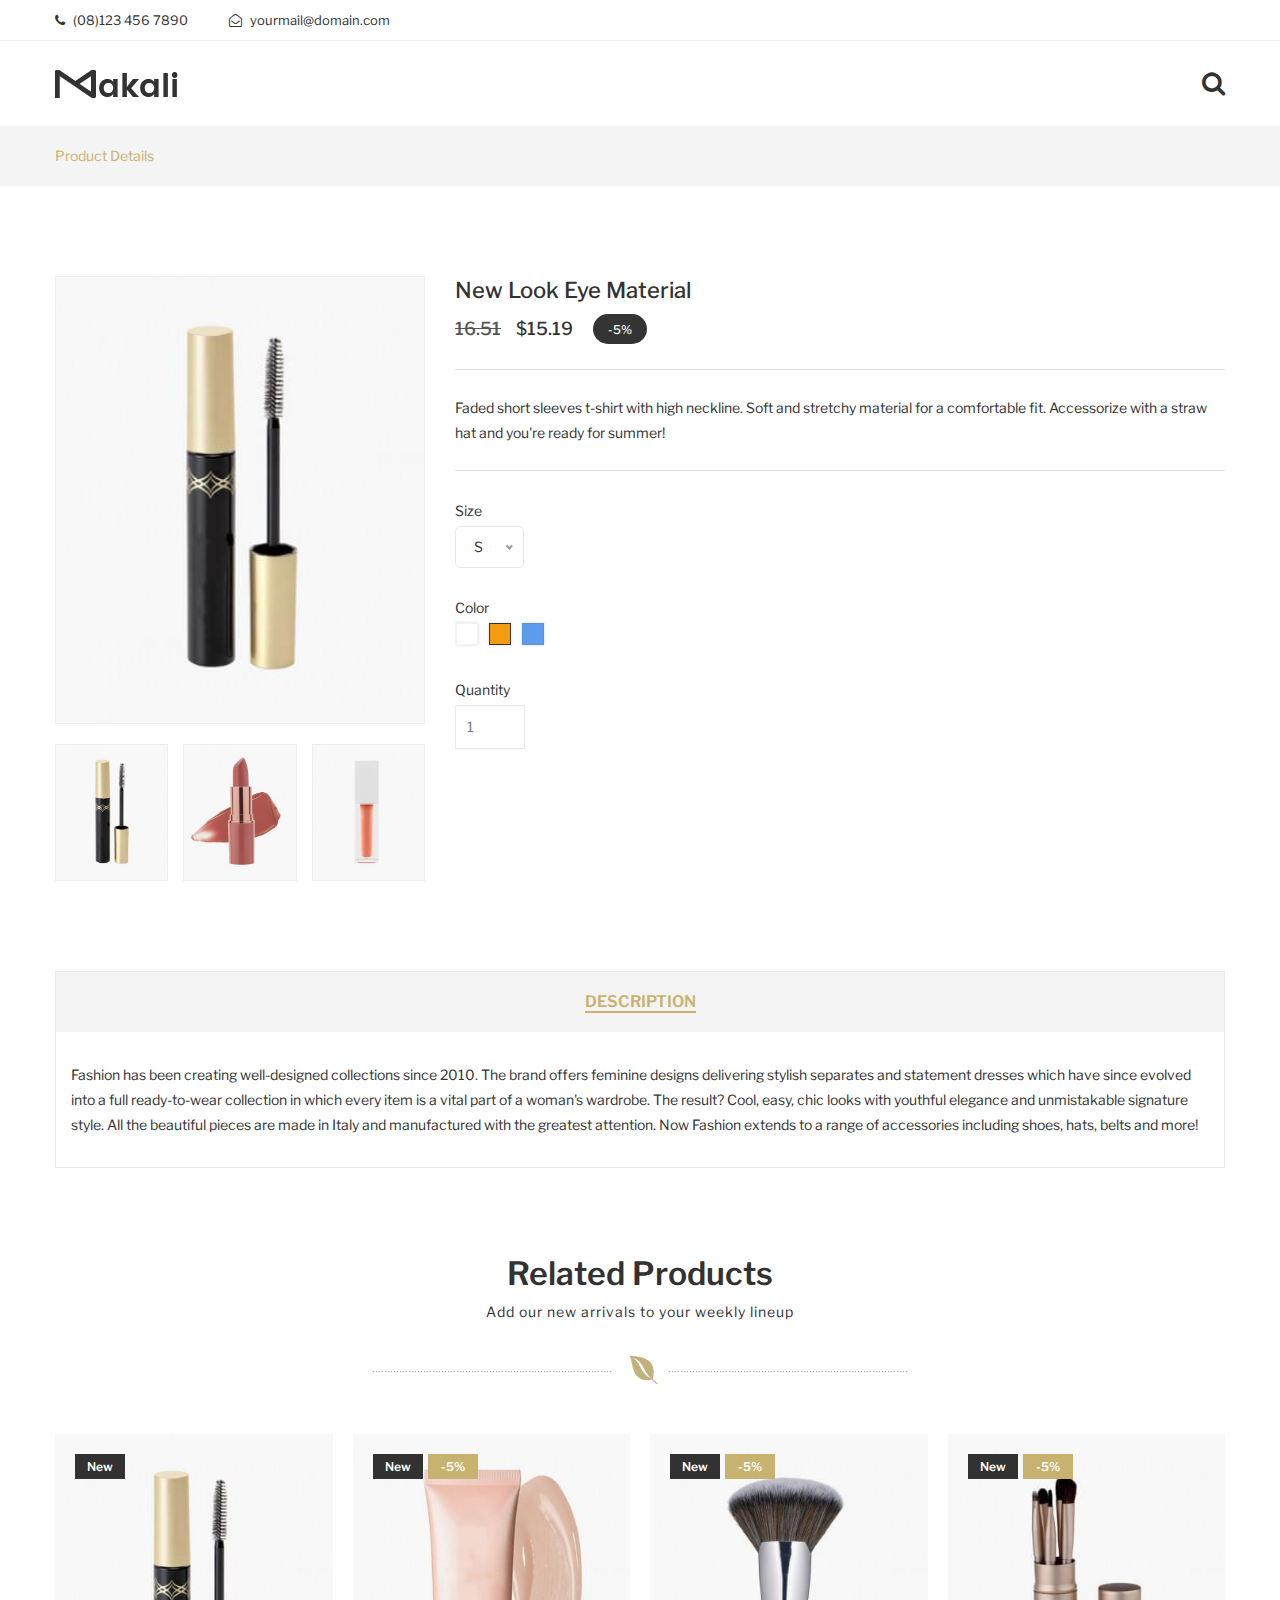
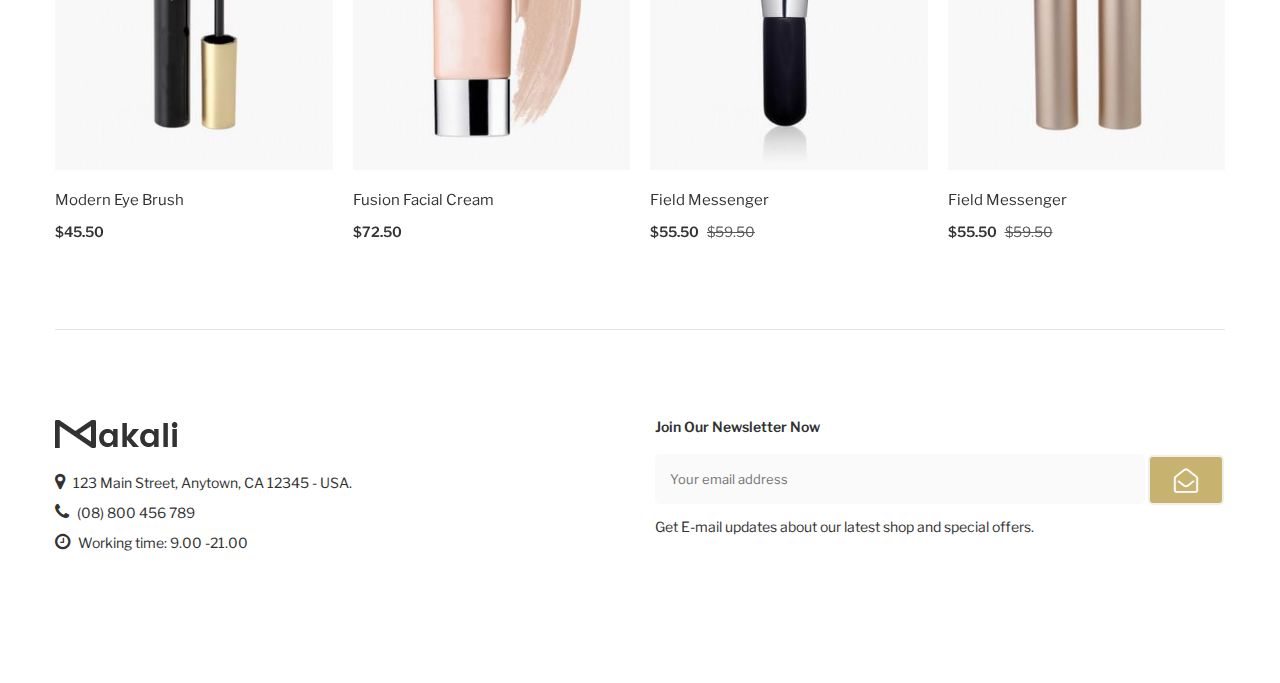
==== product-details.html @ 181a6b1f "first commit" ====
<!doctype html>
<html class="no-js" lang="zxx">

<head>
    <meta charset="utf-8">
    <meta http-equiv="x-ua-compatible" content="ie=edge">
    <title>Product Details || Makali - Cosmetics & Furniture eCommerce Bootstrap 4 Template</title>
    <meta name="viewport" content="width=device-width, initial-scale=1, shrink-to-fit=no">
    <!-- Favicons -->
    <link rel="shortcut icon" href="img/favicon.ico">
    <!-- Fontawesome css -->
   <link rel="stylesheet" href="css/font-awesome.min.css">
    <!-- Animate css -->
    <link rel="stylesheet" href="css/animate.css">
    <!-- 7-stroke fonts css -->
    <!-- Nice select css -->
    <link rel="stylesheet" href="css/nice-select.css">
    <!-- Jquery fancybox css -->
    <link rel="stylesheet" href="css/jquery.fancybox.css">
    <!-- Jquery ui price slider css -->
    <link rel="stylesheet" href="css/jquery-ui.min.css">
    <!-- Meanmenu css -->
    <link rel="stylesheet" href="css/meanmenu.min.css">
    <!-- Owl carousel css -->
    <link rel="stylesheet" href="css/owl.carousel.min.css">
    <!-- Bootstrap css -->
    <link rel="stylesheet" href="css/bootstrap.min.css">
    <!-- Custom css -->
    <link rel="stylesheet" href="css/default.css">
    <!-- Main css -->
    <link rel="stylesheet" href="style.css">
    <!-- Responsive css -->
    <link rel="stylesheet" href="css/responsive.css">

    <!-- Modernizer js -->
    <script src="js/vendor/modernizr-3.5.0.min.js"></script>
</head>

<body class="template-color-1">
    <!--[if lte IE 9]>
		<p class="browserupgrade">You are using an <strong>outdated</strong> browser. Please <a href="https://browsehappy.com/">upgrade your browser</a> to improve your experience and security.</p>
	<![endif]-->

    <!-- Main Wrapper Start Here -->
    <div class="wrapper">
        <!-- Main Header Area Start Here -->

        <!-- Main Header Area Three Start Here -->
        <header class="header-style-five">
            <!-- Header Top Start Here -->
            <div class="header-top">
                <div class="container">
                    <div class="col-sm-12">
                        <div class="row justify-content-lg-between justify-content-center">
                            <!-- Header Top Left Start -->
                            <div class="header-top-left order-2 order-lg-1">
                                <ul>
                                    <li>
                                        <a href="#"><i class="fa fa-phone"></i> (08)123 456 7890</a>
                                    </li>
                                    <li>
                                        <a href="#"><i class="fa fa-envelope-open-o"></i> yourmail@domain.com</a>
                                    </li>

                                </ul>
                            </div>
                            <!-- Header Top Left End -->
                            <!-- Header Top Right Start -->
                            <div class="header-top-right order-1 order-lg-2">

                            </div>
                            <!-- Header Top Right End -->
                        </div>
                    </div>
                </div>
                <!-- Container End -->
            </div>
            <!-- Header Top End Here -->
            <!-- Header Middle Start Here -->
            <div class="header-middle stick header-sticky">
                <div class="header-middle_nav position-relative">
                    <div class="container">
                        <div class="row align-items-center">
                            <!-- Logo Start -->
                            <div class="col-xl-3 col-lg-2 col-6">
                                <div class="logo">
                                    <a href="index-cosmetic.html">
                                        <img src="img/logo/logo.png" alt="logo-image">
                                    </a>
                                </div>
                            </div>
                            <!-- Logo End -->
                            <!-- Menu Area Start Here -->
                            <div class="col-xl-7 col-lg-8 d-none d-lg-block position-static">
                                <nav>
                                </nav>
                            </div>
                            <!-- Menu Area End Here -->
                            <!-- Cart Box Start Here -->
                            <div class="col-xl-2 col-lg-2 col-6">
                                <div class="cart-box">
                                    <ul>
                                        <!-- Search Box Start Here -->
                                        <li>
                                            <a href="#">
                                                <span class="fa fa-search"></span>
                                            </a>
                                            <div class="categorie-search-box ht-dropdown">
                                                <form action="#">
                                                    <input type="text" name="search" placeholder="Search our catalog">
                                                    <button>
                                                        <span class="fa fa-search"></span>
                                                    </button>
                                                </form>
                                            </div>
                                        </li>
                                        <!-- Categorie Search Box End Here -->

                                    </ul>
                                </div>
                            </div>
                            <!-- Cart Box End Here -->
                        </div>
                        <!-- Row End -->
                        <!-- Mobile Menu Start Here -->

                        </div>
                        <!-- Mobile Menu End Here -->
                    </div>
                    <!-- Container End -->
                </div>
            </div>
            <!-- Header Middle End Here -->
        </header>
        <!-- Main Header Area Three End Here -->

        <!-- Main Header Area End Here -->
        <!-- Breadcrumb Area Start Here -->
        <div class="breadcrumb-area">
            <div class="container">
                <ol class="breadcrumb breadcrumb-list">
                    <li class="breadcrumb-item active">Product Details</li>
                </ol>
            </div>
        </div>
        <!-- Breadcrumb Area End Here -->
        <!-- Product Thumbnail Start -->
        <div class="main-product-thumbnail white-bg ptb-90">
            <div class="container">
                <div class="row">
                    <!-- Main Thumbnail Image Start -->
                    <div class="col-lg-4 col-md-6 mb-all-40">
                        <!-- Thumbnail Large Image start -->
                        <div class="tab-content">
                            <div id="thumb1" class="tab-pane fade show active">
                                <a data-fancybox="images" href="img/products/cosmetic/1.jpg"><img src="img/products/cosmetic/1.jpg" alt="product-view"></a>
                            </div>
                            <div id="thumb2" class="tab-pane fade">
                                <a data-fancybox="images" href="img/products/cosmetic/2.jpg"><img src="img/products/cosmetic/2.jpg" alt="product-view"></a>
                            </div>
                            <div id="thumb3" class="tab-pane fade">
                                <a data-fancybox="images" href="img/products/cosmetic/3.jpg"><img src="img/products/cosmetic/3.jpg" alt="product-view"></a>
                            </div>
                            <div id="thumb4" class="tab-pane fade">
                                <a data-fancybox="images" href="img/products/cosmetic/4.jpg"><img src="img/products/cosmetic/4.jpg" alt="product-view"></a>
                            </div>
                        </div>
                        <!-- Thumbnail Large Image End -->
                        <!-- Thumbnail Image End -->
                        <div class="product-thumbnail">
                            <div class="thumb-menu owl-carousel nav tabs-area" role="tablist">
                                <a class="active" data-toggle="tab" href="#thumb1"><img src="img/products/cosmetic/1.jpg" alt="product-thumbnail"></a>
                                <a data-toggle="tab" href="#thumb2"><img src="img/products/cosmetic/2.jpg" alt="product-thumbnail"></a>
                                <a data-toggle="tab" href="#thumb3"><img src="img/products/cosmetic/3.jpg" alt="product-thumbnail"></a>
                                <a data-toggle="tab" href="#thumb4"><img src="img/products/cosmetic/4.jpg" alt="product-thumbnail"></a>
                            </div>
                        </div>
                        <!-- Thumbnail image end -->
                    </div>
                    <!-- Main Thumbnail Image End -->
                    <!-- Thumbnail Description Start -->
                    <div class="col-lg-8 col-md-6">
                        <div class="thubnail-desc fix">
                            <h3 class="product-header">New Look eye Material</h3>
 
                            <div class="pro-thumb-price mt-10">
                                <p class="d-flex align-items-center"><span class="prev-price">16.51</span><span
                                        class="price">$15.19</span><span class="saving-price">-5%</span></p>
                            </div>
                            <p class="pro-desc-details">Faded short sleeves t-shirt with high neckline. Soft and
                                stretchy material for a comfortable fit. Accessorize with a straw hat and you're ready
                                for summer!</p>
                            <div class="product-size mtb-30 clearfix">
                                <label>Size</label>
                                <select class="">
                                    <option>S</option>
                                    <option>M</option>
                                    <option>L</option>
                                </select>
                            </div>
                            <div class="color clearfix mb-30">
                                <label>color</label>
                                <ul class="color-list">
                                    <li>
                                        <a class="white" href="#"></a>
                                    </li>
                                    <li>
                                        <a class="orange active" href="#"></a>
                                    </li>
                                    <li>
                                        <a class="paste" href="#"></a>
                                    </li>
                                </ul>
                            </div>
                            <div class="quatity-stock">
                                <label>Quantity</label>
                                <ul class="d-flex flex-wrap  align-items-center">
                                    <li class="box-quantity">
                                        <form action="#">
                                            <input class="quantity" type="number" min="1" value="1">
                                        </form>
                                    </li>

                                </ul>
                            </div>

                        </div>
                    </div>
                    <!-- Thumbnail Description End -->
                </div>
                <!-- Row End -->
            </div>
            <!-- Container End -->
        </div>
        <!-- Product Thumbnail End -->
        <!-- Product Thumbnail Description Start -->
        <div class="thumnail-desc">
            <div class="container">
                <div class="thumb-desc-inner">
                    <div class="row">
                        <div class="col-sm-12">
                            <ul class="main-thumb-desc nav tabs-area" role="tablist">
                                <li><a class="active" data-toggle="tab" href="#dtail">Description</a></li>
                                
                            </ul>
                            <!-- Product Thumbnail Tab Content Start -->
                            <div class="tab-content thumb-content">
                                <div id="dtail" class="tab-pane fade show active">
                                    <p>Fashion has been creating well-designed collections since 2010. The brand offers
                                        feminine designs delivering stylish separates and statement dresses which have
                                        since evolved into a full ready-to-wear collection in which every item is a
                                        vital part of a woman's wardrobe. The result? Cool, easy, chic looks with
                                        youthful elegance and unmistakable signature style. All the beautiful pieces are
                                        made in Italy and manufactured with the greatest attention. Now Fashion extends
                                        to a range of accessories including shoes, hats, belts and more!</p>
                                </div>

                            </div>
                            <!-- Product Thumbnail Tab Content End -->
                        </div>
                    </div>
                    <!-- Row End -->
                </div>
            </div>
            <!-- Container End -->
        </div>
        <!-- Product Thumbnail Description End -->
        <!-- New Arrival Products Start Here -->
        <div class="new-arrival no-border-style ptb-90">
            <div class="container">
                <!-- Section Title Start -->
                <div class="section-title text-center">
                    <h2>Related Products</h2>
                    <p>Add our new arrivals to your weekly lineup</p>
                </div>
                <!-- Section Title End -->
                <div class="our-pro-active owl-carousel">
                    <!-- Single Product Start Here -->
                    <div class="single-makal-product">
                        <div class="pro-img">
                            <a href="product-details.html">
                                <img src="img/products/cosmetic/1.jpg" alt="product-img">
                            </a>
                            <span class="sticker-new">new</span>

                        </div>
                        <div class="pro-content">
                            <h4 class="pro-title">
                                <a href="product-details.html">Modern Eye Brush</a>
                            </h4>
                            <p>
                                <span class="price">$45.50</span>
                            </p>

                        </div>
                    </div>
                    <!-- Single Product End Here -->
                    <!-- Single Product Start Here -->
                    <div class="single-makal-product">
                        <div class="pro-img">
                            <a href="product-details.html">
                                <img src="img/products/cosmetic/4.jpg" alt="product-img">
                            </a>
                            <span class="sticker-new">new</span>
                            <span class="sticker-sale">-5%</span>

                        </div>
                        <div class="pro-content">
                            <h4 class="pro-title">
                                <a href="product-details.html">Fusion facial cream</a>
                            </h4>
                            <p>
                                <span class="price">$72.50</span>
                            </p>
     
                        </div>
                    </div>
                    <!-- Single Product End Here -->
                    <!-- Single Product Start Here -->
                    <div class="single-makal-product">
                        <div class="pro-img">
                            <a href="product-details.html">
                                <img src="img/products/cosmetic/6.jpg" alt="product-img">
                            </a>
                            <span class="sticker-new">new</span>
                            <span class="sticker-sale">-5%</span>

                        </div>
                        <div class="pro-content">
                            <h4 class="pro-title">
                                <a href="product-details.html">Field Messenger</a>
                            </h4>
                            <p>
                                <span class="price">$55.50</span>
                                <span class="prev-price">$59.50</span>
                            </p>
                          
                        </div>
                    </div>
                    <!-- Single Product End Here -->
                    <!-- Single Product Start Here -->
                    <div class="single-makal-product">
                        <div class="pro-img">
                            <a href="product-details.html">
                                <img src="img/products/cosmetic/10.jpg" alt="product-img">
                            </a>
                            <span class="sticker-new">new</span>
                            <span class="sticker-sale">-5%</span>
 
                        </div>
                        <div class="pro-content">
                            <h4 class="pro-title">
                                <a href="product-details.html">Field Messenger</a>
                            </h4>
                            <p>
                                <span class="price">$55.50</span>
                                <span class="prev-price">$59.50</span>
                            </p>
                            
                        </div>
                    </div>
                    <!-- Single Product End Here -->
                    <!-- Single Product Start Here -->
                    <div class="single-makal-product">
                        <div class="pro-img">
                            <a href="product-details.html">
                                <img src="img/products/cosmetic/11.jpg" alt="product-img">
                            </a>
                            <span class="sticker-new">new</span>
                            <span class="sticker-sale">-5%</span>
         
                        </div>
                        <div class="pro-content">
                            <h4 class="pro-title">
                                <a href="product-details.html">Field Messenger</a>
                            </h4>
                            <p>
                                <span class="price">$55.50</span>
                                <span class="prev-price">$59.50</span>
                            </p>
                            
                        </div>
                    </div>
                    <!-- Single Product End Here -->
                    <!-- Single Product Start Here -->
                    <div class="single-makal-product">
                        <div class="pro-img">
                            <a href="product-details.html">
                                <img src="img/products/cosmetic/9.jpg" alt="product-img">
                            </a>
                            <span class="sticker-new">new</span>
                            <span class="sticker-sale">-5%</span>
   
                        </div>
                        <div class="pro-content">
                            <h4 class="pro-title">
                                <a href="product-details.html">Field Messenger</a>
                            </h4>
                            <p>
                                <span class="price">$55.50</span>
                                <span class="prev-price">$59.50</span>
                            </p>

                        </div>
                    </div>
                    <!-- Single Product End Here -->
                </div>
            </div>
        </div>
        <!-- New Arrival Products End Here -->
        <!-- Footer Area Start Here -->
<footer class="pb-35">
            <div class="container">
                <!-- Footer Middle Start -->
                <div class="footer-middle ptb-90">
                    <div class="row">
                        <!-- Single Footer Start -->
                        <div class="col-lg-6 col-md-6 mb-all-30">
                            <div class="single-footer">
                                <div class="footer-logo mb-20">
                                    <a href="#"><img class="img" src="img/logo/logo.png" alt="logo-img"></a>
                                </div>
                                <div class="footer-content">
                                    <ul class="footer-list first-content">
                                        <li><i class="fa fa-map-marker"></i>123 Main Street, Anytown, CA 12345 - USA.
                                        </li>
                                        <li><i class="fa fa-phone"></i>(08) 800 456 789</li>
                                        <li><i class="fa fa-clock-o"></i>Working time: 9.00 -21.00</li>

                                    </ul>
                                </div>
                            </div>
                        </div>
                        <!-- Single Footer Start -->
                        <!-- Single Footer Start -->

                        <!-- Single Footer Start -->
                        <!-- Single Footer Start -->
                        <div class="col-lg-6 col-md-6">
                            <div class="single-footer">
                                <div class="single-footer">
                                    <h4 class="footer-title">Join Our Newsletter Now </h4>
                                    <div class="footer-content subscribe-form">
                                        <div class="subscribe-box">
                                            <form action="#">
                                                <input type="text" id="subscribe_email" placeholder="Your email address">
                                                <button type="submit" class="fa fa-envelope-open-o"></button>
                                            </form>
                                        </div>
                                        <p class="mt-10">Get E-mail updates about our latest shop and special offers.
                                        </p>
                                    </div>
                                </div>
                            </div>
                        </div>
                        <!-- Single Footer Start -->
                    </div>
                    <!-- Row End -->
                </div>
                <!-- Footer Middle End -->
            </div>
        </footer>
        <!-- Footer Area End Here -->
        <!-- Quick View Content Start -->
        <div class="main-product-thumbnail quick-thumb-content">
            <div class="container">
                <!-- The Modal -->
                <div class="modal fade" id="product-window">
                    <div class="modal-dialog modal-lg modal-dialog-centered">
                        <div class="modal-content">
                            <!-- Modal Header -->
                            <div class="modal-header">
                                <button type="button" class="close" data-dismiss="modal">&times;</button>
                            </div>
                            <!-- Modal body -->
                            <div class="modal-body">
                                <div class="row">
                                    <!-- Main Thumbnail Image Start -->
                                    <div class="col-lg-5 col-md-6 mb-all-40">
                                        <!-- Thumbnail Large Image start -->
                                        <div class="tab-content">
                                            <div id="pro-1" class="tab-pane fade show active">
                                                <a data-fancybox="images" href="img/products/cosmetic/1.jpg">
                                                    <img src="img/products/cosmetic/1.jpg" alt="product-view">
                                                </a>
                                            </div>
                                            <div id="pro-2" class="tab-pane fade">
                                                <a data-fancybox="images" href="img/products/cosmetic/2.jpg">
                                                    <img src="img/products/cosmetic/2.jpg" alt="product-view">
                                                </a>
                                            </div>
                                            <div id="pro-3" class="tab-pane fade">
                                                <a data-fancybox="images" href="img/products/cosmetic/3.jpg">
                                                    <img src="img/products/cosmetic/3.jpg" alt="product-view">
                                                </a>
                                            </div>
                                            <div id="pro-4" class="tab-pane fade">
                                                <a data-fancybox="images" href="img/products/cosmetic/4.jpg">
                                                    <img src="img/products/cosmetic/4.jpg" alt="product-view">
                                                </a>
                                            </div>
                                        </div>
                                        <!-- Thumbnail Large Image End -->
                                        <!-- Thumbnail Image End -->
                                        <div class="product-thumbnail">
                                            <div class="thumb-menu owl-carousel nav tabs-area" role="tablist">
                                                <a class="active" data-toggle="tab" href="#pro-1">
                                                    <img src="img/thumbnail/cosmetic/1.jpg" alt="product-thumbnail">
                                                </a>
                                                <a data-toggle="tab" href="#pro-2">
                                                    <img src="img/thumbnail/cosmetic/2.jpg" alt="product-thumbnail">
                                                </a>
                                                <a data-toggle="tab" href="#pro-3">
                                                    <img src="img/thumbnail/cosmetic/3.jpg" alt="product-thumbnail">
                                                </a>
                                                <a data-toggle="tab" href="#pro-4">
                                                    <img src="img/thumbnail/cosmetic/4.jpg" alt="product-thumbnail">
                                                </a>
                                            </div>
                                        </div>
                                        <!-- Thumbnail image end -->
                                    </div>
                                    <!-- Main Thumbnail Image End -->
                                    <!-- Thumbnail Description Start -->
                                    <div class="col-lg-7 col-md-6">
                                        <div class="thubnail-desc fix">
                                            <h3 class="product-header">New Look eye Material</h3>

                                            <div class="pro-thumb-price mt-10">
                                                <p class="d-flex align-items-center">
                                                    <span class="prev-price">16.51</span>
                                                    <span class="price">$15.19</span>
                                                    <span class="saving-price">-5%</span>
                                                </p>
                                            </div>
                                            <p class="pro-desc-details">New Look eye Material with high neckline. Soft
                                                and stretchy material for
                                                a comfortable fit. Accessorize with a straw hat and you're ready for
                                                summer!</p>
                                            <div class="product-size mtb-30 clearfix">
                                                <label>Size</label>
                                                <select class="">
                                                    <option>S</option>
                                                    <option>M</option>
                                                    <option>L</option>
                                                </select>
                                            </div>
                                            <div class="color clearfix mb-30">
                                                <label>color</label>
                                                <ul class="color-list">
                                                    <li>
                                                        <a class="white" href="#"></a>
                                                    </li>
                                                    <li>
                                                        <a class="orange active" href="#"></a>
                                                    </li>
                                                    <li>
                                                        <a class="paste" href="#"></a>
                                                    </li>
                                                </ul>
                                            </div>
                                            <div class="quatity-stock">
                                                <label>Quantity</label>
                                                <ul class="d-flex flex-wrap  align-items-center">
                                                    <li class="box-quantity">
                                                        <form action="#">
                                                            <input class="quantity" type="number" min="1" value="1">
                                                        </form>
                                                    </li>
      
                                                </ul>
                                            </div>

                                        </div>
                                    </div>
                                    <!-- Thumbnail Description End -->
                                </div>
                            </div>
                            <!-- Modal footer -->
                        </div>
                    </div>
                </div>
            </div>
        </div>
        <!-- Quick View Content End -->
    </div>
    <!-- Main Wrapper End Here -->

    <!-- jquery 3.3.1 -->
    <script src="js/vendor/jquery-3.3.1.min.js"></script>
    <!-- Countdown js -->
    <script src="js/jquery.countdown.min.js"></script>
    <!-- Mobile menu js -->
    <script src="js/jquery.meanmenu.min.js"></script>
    <!-- ScrollUp js -->
    <script src="js/jquery.scrollUp.js"></script>
    <!-- Fancybox js -->
    <script src="js/jquery.fancybox.min.js"></script>
    <!-- Jquery nice select js -->
    <script src="js/jquery.nice-select.min.js"></script>
    <!-- Jquery ui price slider js -->
    <script src="js/jquery-ui.min.js"></script>
    <!-- Owl carousel -->
    <script src="js/owl.carousel.min.js"></script>
    <!-- Bootstrap popper js -->
    <script src="js/popper.min.js"></script>
    <!-- Bootstrap js -->
    <script src="js/bootstrap.min.js"></script>
    <!-- Plugin js -->
    <script src="js/plugins.js"></script>
    <!-- Main activaion js -->
    <script src="js/main.js"></script>
</body>

</html>
---- css/nice-select.css ----
.nice-select {
  -webkit-tap-highlight-color: transparent;
  background-color: #fff;
  border-radius: 5px;
  border: solid 1px #e8e8e8;
  box-sizing: border-box;
  clear: both;
  cursor: pointer;
  display: block;
  float: left;
  font-family: inherit;
  font-size: 14px;
  font-weight: normal;
  height: 42px;
  line-height: 40px;
  outline: none;
  padding-left: 18px;
  padding-right: 30px;
  position: relative;
  text-align: left !important;
  -webkit-transition: all 0.2s ease-in-out;
  transition: all 0.2s ease-in-out;
  -webkit-user-select: none;
     -moz-user-select: none;
      -ms-user-select: none;
          user-select: none;
  white-space: nowrap;
  width: auto; }
  .nice-select:hover {
    border-color: #dbdbdb; }
  .nice-select:active, .nice-select.open, .nice-select:focus {
    border-color: #999; }
  .nice-select:after {
    border-bottom: 2px solid #999;
    border-right: 2px solid #999;
    content: '';
    display: block;
    height: 5px;
    margin-top: -4px;
    pointer-events: none;
    position: absolute;
    right: 12px;
    top: 50%;
    -webkit-transform-origin: 66% 66%;
        -ms-transform-origin: 66% 66%;
            transform-origin: 66% 66%;
    -webkit-transform: rotate(45deg);
        -ms-transform: rotate(45deg);
            transform: rotate(45deg);
    -webkit-transition: all 0.15s ease-in-out;
    transition: all 0.15s ease-in-out;
    width: 5px; }
  .nice-select.open:after {
    -webkit-transform: rotate(-135deg);
        -ms-transform: rotate(-135deg);
            transform: rotate(-135deg); }
  .nice-select.open .list {
    opacity: 1;
    pointer-events: auto;
    -webkit-transform: scale(1) translateY(0);
        -ms-transform: scale(1) translateY(0);
            transform: scale(1) translateY(0); }
  .nice-select.disabled {
    border-color: #ededed;
    color: #999;
    pointer-events: none; }
    .nice-select.disabled:after {
      border-color: #cccccc; }
  .nice-select.wide {
    width: 100%; }
    .nice-select.wide .list {
      left: 0 !important;
      right: 0 !important; }
  .nice-select.right {
    float: right; }
    .nice-select.right .list {
      left: auto;
      right: 0; }
  .nice-select.small {
    font-size: 12px;
    height: 36px;
    line-height: 34px; }
    .nice-select.small:after {
      height: 4px;
      width: 4px; }
    .nice-select.small .option {
      line-height: 34px;
      min-height: 34px; }
  .nice-select .list {
    background-color: #fff;
    border-radius: 5px;
    box-shadow: 0 0 0 1px rgba(68, 68, 68, 0.11);
    box-sizing: border-box;
    margin-top: 4px;
    opacity: 0;
    overflow: hidden;
    padding: 0;
    pointer-events: none;
    position: absolute;
    top: 100%;
    left: 0;
    -webkit-transform-origin: 50% 0;
        -ms-transform-origin: 50% 0;
            transform-origin: 50% 0;
    -webkit-transform: scale(0.75) translateY(-21px);
        -ms-transform: scale(0.75) translateY(-21px);
            transform: scale(0.75) translateY(-21px);
    -webkit-transition: all 0.2s cubic-bezier(0.5, 0, 0, 1.25), opacity 0.15s ease-out;
    transition: all 0.2s cubic-bezier(0.5, 0, 0, 1.25), opacity 0.15s ease-out;
    z-index: 9; }
    .nice-select .list:hover .option:not(:hover) {
      background-color: transparent !important; }
  .nice-select .option {
    cursor: pointer;
    font-weight: 400;
    line-height: 40px;
    list-style: none;
    min-height: 40px;
    outline: none;
    padding-left: 18px;
    padding-right: 29px;
    text-align: left;
    -webkit-transition: all 0.2s;
    transition: all 0.2s; }
    .nice-select .option:hover, .nice-select .option.focus, .nice-select .option.selected.focus {
      background-color: #f6f6f6; }
    .nice-select .option.selected {
      font-weight: bold; }
    .nice-select .option.disabled {
      background-color: transparent;
      color: #999;
      cursor: default; }

.no-csspointerevents .nice-select .list {
  display: none; }

.no-csspointerevents .nice-select.open .list {
  display: block; }
---- css/default.css ----
/*--------------------------------------------------
Template Name: Makali;
Description: Makali – Multipurpose HTML Template;
Version: 1.0;
-----------------------------------------------------*/
/* by default css */
h1,h2,h3,h4,h5,h6{
    margin: 0;
    text-transform: uppercase;
    color: #323232;
}
p{
    color: #323232;
    font-size: 14px;
    font-weight: 400;
    line-height: 24px;
    margin-bottom: 0;
}
a,a:hover{
    color: #323232;
}
a,button,a:before,img,input{
    -webkit-transition: all 0.5s ease-in-out 0s;
    transition: all 0.5s ease-in-out 0s;
}
/* ---Tab Content--- */
.tab-content {
    width: 100%;
}
.tab-content .tab-pane {
    display: block;
    height: 0;
    max-width: 100%;
    visibility: hidden;
    overflow: hidden;
    opacity: 0;
    transition: all 0.5s ease-in-out;
}
.tab-content .tab-pane.active {
    height: auto;
    visibility: visible;
    opacity: 1;
    overflow: visible;
}
.tab-content .tab-pane .owl-item{
    transform: scale(0.9);
    opacity: 0;
    transition: all 0.5s ease-in-out;
}
.tab-content .tab-pane.active .owl-item.active{
    transform: scale(1);
    opacity: 1;
}
/* --end here-- */

/* ---Owl First & Last Item Active Class--- */
.firstActiveItem,
.lastActiveItem{
    transition: all 0.3s ease-in-out;
    opacity: 0.3;
    pointer-events: none;
}
@media (max-width: 991px){
    .firstActiveItem,
    .lastActiveItem {
        opacity: 1;
        pointer-events: all;
    }
}
/* --end here-- */

.form-check-input {
  margin-left: 0;
}
.form-check-label {
  margin-bottom: 0;
  margin-left: 1.25rem;
  padding-left: 0;
}
input:focus{
    outline: none;
}
input,select{
    font-size: 14px;
}

textarea{
    resize: none;
}
.modal-backdrop {
  z-index: 1049;
}
option {
  background: #ffffff none repeat scroll 0 0;
  padding: 5px 0 5px 10px;
}
button, html input[type="button"], input[type="reset"], input[type="submit"] {
  cursor: pointer;
}
.table{
    margin-bottom: 0;
}
.form-control:focus{
    -webkit-box-shadow: none;
    box-shadow: none;
    border-color: #ebebeb;
}
button:focus,
select:focus{
    outline: none;
}
button.close {
  cursor: pointer;
}

.img{
    max-width: 100%;
}
.full-img{
    width: 100%;
}
.menu-hidden{
    display: none;
}
.overflow-hidden{
    overflow: hidden;
}
@media (max-width: 991px){
    .text-center-md{
        text-align: center;
    }
}
@media (max-width: 767px){
    .text-center-sm{
        text-align: center;
    }
}
@media (max-width: 575px){
    .text-center-xs{
        text-align: center;
    }
}
@media (max-width: 479px){
    .text-center-xxs{
        text-align: center;
    }
}
@media (max-width: 991px){
    .text-left-md{
        text-align: left;
    }
}
@media (max-width: 767px){
    .text-left-sm{
        text-align: left;
    }
}
@media (max-width: 575px){
    .text-left-xs{
        text-align: left;
    }
}
@media (max-width: 479px){
    .text-left-xxs{
        text-align: left;
    }
}
@media (max-width: 991px){
    .position-static-md{
        position: static !important;
    }
}
.zoom{
    overflow: hidden;
}
.zoom img,.single-banner img{
    width: 100%;
   -webkit-transition: all 500ms ease-in 0s;
   transition: all 500ms ease-in 0s;
}
.zoom:hover img{
     -webkit-transform: scale(1.03);
     transform: scale(1.03);
}
/* ---Border Related Stuff--- */
.border-top{
    border-top: 1px solid #e5e5e5;
}
.border-bottom{
    border-bottom: 1px solid #e5e5e5;
}
.border-left{
    border-left: 1px solid #e5e5e5;
}
.border-right{
    border-right: 1px solid #e5e5e5;
}
.border-top_none{
    border-top: 0 !important;
}
.border-bottom_none{
    border-bottom: 0 !important;
}
.border-left_none{
    border-left: 0 !important;
}
.border-right_none{
    border-right: 0 !important;
}
.border-with_padding{
    border: 1px solid #e5e5e5;
    padding: 20px;
}

.makali-box_shadow{
    box-shadow: 1px 4px 5px 0px rgba(0,0,0,0.11);
}

/*************************************
scroll up css
**************************************/
#scrollUp {
  background: #292929 none repeat scroll 0 0;
  border: 1px solid #343434;
  bottom: 65px;
  color: #ffffff;
  cursor: pointer;
  font-weight: 600;
  width: 45px;
  height: 45px;
  line-height: 45px;
  right: 30px;
  text-align: center;
  text-transform: uppercase;
  border-radius: 100%;
}
#scrollUp i {
  font-size: 25px;
  line-height: 35px;
}
/*************************************
Background variation set 
**************************************/
/*colored background*/
.white-bg{
    background: #fff;
}
.off-white-bg{
    background: #f4f4f4 ;
}
.dark-white-bg{
    background: #f7f7f7;
}
.black-bg {
    background: #242424 ;
}
.light-blue-bg{
    background: #2a3543;
}
.dark-black-bg{
    background: #0f151d;
}
.green-bg{
    background: #35a875;
}
.orange-bg{
    background: #ffb400;
}
.bg-fruit_salad{
    background-color: #389c3c !important;
}
.bg-dark_tangerin{
    background-color: #fab115 !important;
}
.bg-night_rider{
    background-color: #323232 !important;
}
.bg-white_smoke{
    background-color: #f3f3f3;
}
.bg-pacific_blue{
    background-color: #0583CC !important;
}
.bg-cerulean{
    background-color: #0075B8 !important;
}
.bg-night-rider{
    background-color: #323232;
}
.bg-crimson{
    background-color: #e21737 !important;
}
.bg-snow{
    background-color: #f9f9f9;
}
.bg-lemon{
    background-color: #fedc19 !important;
}
.bg-pink{
    background-color: #db8678 !important;
}

/*************************
         Margin top
*************************/
.mt-0 { margin-top: 0 }
.mt-5 { margin-top: 5px }
.mt-10 { margin-top: 10px }
.mt-12 { margin-top: 12px }
.mt-15 { margin-top: 15px }
.mt-20 { margin-top: 20px }
.mt-25 { margin-top: 25px }
.mt-30 { margin-top: 30px }
.mt-35 { margin-top: 35px !important }
.mt-40 { margin-top: 40px }
.mt-50 { margin-top: 50px }
.mt-60 { margin-top: 60px }
.mt-70 { margin-top: 70px }
.mt-80 { margin-top: 80px }
.mt-90 { margin-top: 90px }
.mt-95 { margin-top: 95px }
.mt-100 { margin-top: 100px }
.mt-110 { margin-top: 110px }
.mt-120 { margin-top: 120px }
.mt-130 { margin-top: 130px }
.mt-140 { margin-top: 140px }
.mt-150 { margin-top: 150px }
.mtm-30 { margin-top: -30px }
.mtm-80 { margin-top: -80px }

@media (max-width: 991px){
    .mt-md-05{
        margin-top: 5px;
    }
    .mt-md-10{
        margin-top: 10px;
    }
    .mt-md-15{
        margin-top: 15px;
    }
    .mt-md-0{
        margin-top: 0;
    }
}
@media (max-width: 767px){
    .mt-sm-20 { margin-top: 20px }
    .mt-sm-30 { margin-top: 30px }
}
/*************************
      Margin right
*************************/
.mr-0 { margin-right: 0px }
.mr-05 { margin-right: 05px }
.mr-10 { margin-right: 10px }
.mr-15 { margin-right: 15px }
.mr-20 { margin-right: 20px !important }
.mr-30 { margin-right: 30px }
.mr-40 { margin-right: 40px }
.mr-50 { margin-right: 50px }
.mr-60 { margin-right: 60px }
.mr-70 { margin-right: 70px }
.mr-80 { margin-right: 80px }
.mr-90 { margin-right: 90px }
.mr-100 { margin-right: 100px }
.mr-110 { margin-right: 110px }
.mr-120 { margin-right: 120px }
.mr-130 { margin-right: 130px }
.mr-140 { margin-right: 140px }
.mr-150 { margin-right: 150px }
/*************************
      Margin bottom
*************************/
.mb-0 { margin-bottom: 0 !important }
.mb-5 { margin-bottom: 5px }
.mb-10 { margin-bottom: 10px !important }
.mb-15 { margin-bottom: 15px }
.mb-20 { margin-bottom: 20px !important}
.mb-25 { margin-bottom: 25px !important }
.mb-30 { margin-bottom: 30px }
.mb-35 { margin-bottom: 35px }
.mb-40 { margin-bottom: 40px }
.mb-45 { margin-bottom: 45px }
.mb-50 { margin-bottom: 50px }
.mb-60 { margin-bottom: 60px }
.mb-70 { margin-bottom: 70px }
.mb-80 { margin-bottom: 80px }
.mb-90 { margin-bottom: 90px }
.mb-100 { margin-bottom: 100px }
.mb-110 { margin-bottom: 110px }
.mb-120 { margin-bottom: 120px }
.mb-130 { margin-bottom: 130px }
.mb-140 { margin-bottom: 140px }
.mb-150 { margin-bottom: 150px }

@media (max-width: 991px){
    .mb-md-05{
        margin-bottom: 5px;
    }
    .mb-md-10{
        margin-bottom: 10px;
    }
    .mb-md-15{
        margin-bottom: 15px;
    }
    .mb-md-0{
        margin-bottom: 0 !important;
    }
}
/*************************
        Margin left
*************************/
.ml-0 { margin-left: 0 }
.ml-05 { margin-left: 5px }
.ml-10 { margin-left: 10px }
.ml-15 { margin-left: 15px }
.ml-20 { margin-left: 20px }
.ml-30 { margin-left: 30px }
.ml-40 { margin-left: 40px }
.ml-50 { margin-left: 50px }
.ml-60 { margin-left: 60px }
.ml-70 { margin-left: 70px }
.ml-80 { margin-left: 80px }
.ml-90 { margin-left: 90px }
.ml-100 { margin-left: 100px }
.ml-110 { margin-left: 110px }
.ml-120 { margin-left: 120px }
.ml-130 { margin-left: 130px }
.ml-140 { margin-left: 140px }
.ml-150 { margin-left: 150px }
/*************************
        Padding
*************************/
.p-0{padding: 0}
.p-5{padding: 5px}
.p-10{padding: 10px}
.p-15{padding: 15px}
.p-20{padding: 20px}
.p-25{padding: 25px}
.p-30{padding: 30px}
.p-35{padding: 35px}
.p-40{padding: 40px}
.p-45{padding: 45px}
.p-50{padding: 50px}
.p-55{padding: 55px}
.p-60{padding: 60px}
.p-65{padding: 65px}
.p-70{padding: 70px}
.p-75{padding: 75px}
.p-80{padding: 80px}
.p-85{padding: 85px}
.p-90{padding: 90px}
.p-95{padding: 95px}
.p-100{padding: 100px}
/*************************
        Padding top
*************************/
.pt-0 { padding-top: 0 }
.pt-5 { padding-top: 5px }
.pt-10 { padding-top: 10px }
.pt-15 { padding-top: 15px }
.pt-20 { padding-top: 20px }
.pt-25 { padding-top: 25px }
.pt-30 { padding-top: 30px }
.pt-35 { padding-top: 35px }
.pt-40 { padding-top: 40px }
.pt-45 { padding-top: 45px }
.pt-50 { padding-top: 50px }
.pt-55 { padding-top: 55px }
.pt-60 { padding-top: 60px }
.pt-65 { padding-top: 65px }
.pt-70 { padding-top: 70px }
.pt-75 { padding-top: 75px }
.pt-80 { padding-top: 80px }
.pt-85 { padding-top: 85px }
.pt-90 { padding-top: 90px }
.pt-95 { padding-top: 95px }
.pt-100 { padding-top: 100px }
.pt-110 { padding-top: 110px }
.pt-120 { padding-top: 120px }
.pt-130 { padding-top: 130px }
.pt-140 { padding-top: 140px }
.pt-150 { padding-top: 150px }

@media (max-width: 991px){
    .pt-md-05{
        padding-top: 5px;
    }
    .pt-md-10{
        padding-top: 10px;
    }
    .pt-md-15{
        padding-top: 15px;
    }
    .pt-md-20{
        padding-top: 20px;
    }
    .pt-md-25{
        padding-top: 25px;
    }
    .pt-md-45{
        padding-top: 45px;
    }
    .pt-md-60{
        padding-top: 60px;
    }
    .pt-md-0{
        padding-top: 0;
    }
}
@media (max-width: 767px){
    .pt-sm-05{
        padding-top: 5px;
    }
    .pt-sm-10{
        padding-top: 10px;
    }
    .pt-sm-15{
        padding-top: 15px;
    }
    .pt-sm-20{
        padding-top: 20px;
    }
    .pt-sm-25{
        padding-top: 25px;
    }
    .pt-sm-30{
        padding-top: 30px;
    }
    .pt-sm-0{
        padding-top: 0;
    }
}
@media (max-width: 575px){
    .pt-xs-05{
        padding-top: 5px;
    }
    .pt-xs-10{
        padding-top: 10px;
    }
    .pt-xs-15{
        padding-top: 15px;
    }
    .pt-xs-20{
        padding-top: 20px;
    }
    .pt-xs-25{
        padding-top: 25px;
    }
    .pt-xs-30{
        padding-top: 30px;
    }
    .pt-xs-0{
        padding-top: 0;
    }
}
@media (max-width: 479px){
    .pt-xxs-05{
        padding-top: 5px;
    }
    .pt-xxs-10{
        padding-top: 10px;
    }
    .pt-xxs-15{
        padding-top: 15px;
    }
    .pt-xxs-20{
        padding-top: 20px;
    }
    .pt-xxs-25{
        padding-top: 25px;
    }
    .pt-xxs-30{
        padding-top: 30px;
    }
    .pt-xxs-0{
        padding-top: 0;
    }
}
/*************************
        Padding right
*************************/
.pr-0 { padding-right: 0 }
.pr-05 { padding-right: 05px }
.pr-10 { padding-right: 10px }
.pr-15 { padding-right: 15px }
.pr-20 { padding-right: 20px }
.pr-30 { padding-right: 30px }
.pr-40 { padding-right: 40px }
.pr-50 { padding-right: 50px }
.pr-60 { padding-right: 60px }
.pr-70 { padding-right: 70px }
.pr-80 { padding-right: 80px }
.pr-90 { padding-right: 90px }
.pr-100 { padding-right: 100px }
.pr-110 { padding-right: 110px }
.pr-120 { padding-right: 120px }
.pr-130 { padding-right: 130px }
.pr-140 { padding-right: 140px }
/*************************
        Padding bottom
*************************/
.pb-0 { padding-bottom: 0 }
.pb-05 { padding-bottom: 5px }
.pb-10 { padding-bottom: 10px }
.pb-15 { padding-bottom: 15px }
.pb-20 { padding-bottom: 20px }
.pb-25 { padding-bottom: 25px }
.pb-30 { padding-bottom: 30px }
.pb-35 { padding-bottom: 35px }
.pb-40 { padding-bottom: 40px }
.pb-45 { padding-bottom: 45px }
.pb-50 { padding-bottom: 50px }
.pb-55 { padding-bottom: 55px }
.pb-60 { padding-bottom: 60px }
.pb-65 { padding-bottom: 65px }
.pb-70 { padding-bottom: 70px }
.pb-75 { padding-bottom: 75px }
.pb-80 { padding-bottom: 80px }
.pb-85 { padding-bottom: 85px }
.pb-90 { padding-bottom: 90px }
.pb-95 { padding-bottom: 95px }
.pb-100 { padding-bottom: 100px }
.pb-110 { padding-bottom: 110px }
.pb-120 { padding-bottom: 120px }
.pb-130 { padding-bottom: 130px }
.pb-140 { padding-bottom: 140px }
.pb-150 { padding-bottom: 150px }
.pb-190 { padding-bottom: 190px }

@media (max-width: 991px){
    .pb-md-05{
        padding-bottom: 5px;
    }
    .pb-md-10{
        padding-bottom: 10px;
    }
    .pb-md-15{
        padding-bottom: 15px;
    }
    .pb-md-20{
        padding-bottom: 20px;
    }
    .pb-md-25{
        padding-bottom: 25px;
    }
    .pb-md-30{
        padding-bottom: 30px;
    }
    .pb-md-0{
        padding-bottom: 0;
    }
}
@media (max-width: 767px){
    .pb-sm-05{
        padding-bottom: 5px;
    }
    .pb-sm-10{
        padding-bottom: 10px;
    }
    .pb-sm-15{
        padding-bottom: 15px;
    }
    .pb-sm-20{
        padding-bottom: 20px;
    }
    .pb-sm-25{
        padding-bottom: 25px;
    }
    .pb-sm-30{
        padding-bottom: 30px;
    }
    .pb-sm-0{
        padding-bottom: 0;
    }
}
@media (max-width: 575px){
    .pb-xs-05{
        padding-bottom: 5px;
    }
    .pb-xs-10{
        padding-bottom: 10px;
    }
    .pb-xs-15{
        padding-bottom: 15px;
    }
    .pb-xs-20{
        padding-bottom: 20px;
    }
    .pb-xs-25{
        padding-bottom: 25px;
    }
    .pb-xs-30{
        padding-bottom: 30px;
    }
    .pb-xs-0{
        padding-bottom: 0;
    }
}
/*************************
        Padding left
*************************/
.pl-0 { padding-left: 0 }
.pl-10 { padding-left: 10px }
.pl-15 { padding-left: 15px }
.pl-20 { padding-left: 20px }
.pl-30 { padding-left: 30px }
.pl-40 { padding-left: 40px }
.pl-50 { padding-left: 50px }
.pl-60 { padding-left: 60px }
.pl-70 { padding-left: 70px }
.pl-80 { padding-left: 80px }
.pl-90 { padding-left: 90px }
.pl-100 { padding-left: 100px }
.pl-110 { padding-left: 110px }
.pl-120 { padding-left: 120px }
.pl-130 { padding-left: 130px }
.pl-140 { padding-left: 140px }
.pl-150 { padding-left: 150px }
/*************************
        Padding left-right
*************************/
.plr-0{
    padding-left: 0;
    padding-right: 0;
}
.plr-15 { padding: 0 15px }
.plr-20 { padding: 0 20px }


/***************************
    Page section padding 
****************************/
.ptb-0 { padding: 0 }
.ptb-10 { padding: 10px 0 }
.ptb-15 { padding: 15px 0 }
.ptb-20 { padding: 20px 0  !important}
.ptb-25 { padding: 25px 0 }
.ptb-30 { padding: 30px 0 }
.ptb-35 { padding: 35px 0 }
.ptb-40 { padding: 40px 0 }
.ptb-45 { padding: 45px 0 }
.ptb-50 { padding: 50px 0 }
.ptb-55 { padding: 55px 0 }
.ptb-60 { padding: 60px 0 }
.ptb-70 { padding: 70px 0 }
.ptb-75 { padding: 75px 0 }
.ptb-80 { padding: 80px 0 }
.ptb-90 { padding: 90px 0 }
.ptb-95 { padding: 95px 0 }
.ptb-100 { padding: 100px 0 }
.ptb-110 { padding: 110px 0 }
.ptb-120 { padding: 120px 0 }
.ptb-130 { padding: 130px 0 }
.ptb-140 { padding: 140px 0 }
.ptb-150 { padding: 150px 0 }

@media (max-width: 991px){
    .ptb-md-0{padding: 0;}
    .ptb-md-10{padding: 10px 0;}
    .ptb-md-15{padding: 15px 0;}
    .ptb-md-20{padding: 20px 0;}
    .ptb-md-25{padding: 25px 0 !important;}
    .ptb-md-30{padding: 30px 0;}
}

/***************************
    Page section margin 
****************************/
.mtb-0 { margin: 0 }
.mtb-10 { margin: 10px 0 }
.mtb-15 { margin: 15px 0 }
.mtb-20 { margin: 20px 0 }
.mtb-30 { margin: 30px 0 }
.mtb-40 { margin: 40px 0 }
.mtb-50 { margin: 50px 0 }
.mtb-60 { margin: 60px 0 }
.mtb-70 { margin: 70px 0 }
.mtb-80 { margin: 80px 0 }
.mtb-90 { margin: 90px 0 }
.mtb-95 { margin: 95px 0 }
.mtb-100 { margin: 100px 0 }
.mtb-110 { margin: 110px 0 }
.mtb-120 { margin: 120px 0 }
.mtb-130 { margin: 130px 0 }
.mtb-140 { margin: 140px 0 }
.mtb-150 { margin: 150px 0; }



/*Opacity background*/
 .bg-opacity-black-10:before, .bg-opacity-black-20:before, .bg-opacity-black-30:before, .bg-opacity-black-40:before, .bg-opacity-black-50:before, .bg-opacity-black-60:before, .bg-opacity-black-70:before, .bg-opacity-black-80:before, .bg-opacity-black-90:before,  .bg-opacity-white-10:before,  .bg-opacity-white-20:before,  .bg-opacity-white-30:before,  .bg-opacity-white-40:before,  .bg-opacity-white-50:before,  .bg-opacity-white-60:before,  .bg-opacity-white-70:before,  .bg-opacity-white-80:before,  .bg-opacity-white-90:before{
    content: ""; height: 100%; left: 0; position: absolute; top: 0; width: 100%; z-index: 1; 
 }
 .bg-opacity-black-10:before {  background: rgba(0, 0, 0, 0.1);}
 .bg-opacity-black-20:before {  background: rgba(0, 0, 0, 0.2);}
 .bg-opacity-black-30:before {  background: rgba(0, 0, 0, 0.3);}
 .bg-opacity-black-40:before {  background: rgba(0, 0, 0, 0.4);}
 .bg-opacity-black-50:before {  background: rgba(0, 0, 0, 0.5);}
 .bg-opacity-black-60:before {  background: rgba(0, 0, 0, 0.6);}
 .bg-opacity-black-70:before {  background: rgba(0, 0, 0, 0.7);}
 .bg-opacity-black-80:before {  background: rgba(0, 0, 0, 0.8);}
 .bg-opacity-black-90:before {  background: rgba(0, 0, 0, 0.9);}

 .bg-opacity-white-10:before {  background: rgba(255, 255, 255, 0.1);}
 .bg-opacity-white-20:before {  background: rgba(255, 255, 255, 0.2);}
 .bg-opacity-white-30:before {  background: rgba(255, 255, 255, 0.3);}
 .bg-opacity-white-40:before {  background: rgba(255, 255, 255, 0.4);}
 .bg-opacity-white-50:before {  background: rgba(255, 255, 255, 0.5);}
 .bg-opacity-white-60:before {  background: rgba(255, 255, 255, 0.6);}
 .bg-opacity-white-70:before {  background: rgba(255, 255, 255, 0.7);}
 .bg-opacity-white-80:before {  background: rgba(255, 255, 255, 0.8);}
 .bg-opacity-white-90:before {  background: rgba(255, 255, 255, 0.9);}


/*image background*/
 .bg-1, .bg-2, .bg-3, .bg-4, .bg-5, .bg-6, .bg-7, .bg-8, .bg-9, .bg-10{
    background-attachment: fixed; background-clip: initial; background-color: rgba(0, 0, 0, 0); background-origin: initial; background-position: center center; background-repeat: no-repeat; background-size: cover; position: relative; z-index: 0;
 }
 .bg-1 {
  background: url(../../images/bg/1.jpg);}
 .bg-2 { background: url(../../images/bg/2.jpg);}
 .bg-3 { background: url(../../images/bg/3.jpg);}
 .bg-4 { background: url(../../images/bg/4.jpg);}
 .bg-5 { background: url(../../images/bg/5.jpg);}
 .bg-6 { background: url(../../images/bg/6.jpg);}
 .bg-7 { background: url(../../images/bg/7.jpg);}
 .bg-8 { background: url(../../images/bg/8.jpg);}
 .bg-9 { background: url(../../images/bg/9.jpg);}
 .bg-10 { background: url(../../images/bg/10.jpg);}

  /*pattern background*/
.pattern-bg { background:url(../../images/pattern/pattern-bg.png) repeat; background-position: top right; background-color: rgba(236, 239, 247, 1); }


::-moz-selection {
    background: #b3d4fc;
    text-shadow: none
}

::-moz-selection {
    background: #b3d4fc;
    text-shadow: none
}

::selection {
    background: #b3d4fc;
    text-shadow: none
}

::-webkit-input-placeholder {
    opacity: 1 !important;
    -ms-filter: "progid:DXImageTransform.Microsoft.Alpha(Opacity=100)";
    filter: alpha(opacity=100)
}

:-moz-placeholder {
    opacity: 1 !important;
    -ms-filter: "progid:DXImageTransform.Microsoft.Alpha(Opacity=100)";
    filter: alpha(opacity=100)
}

::-moz-placeholder {
    opacity: 1 !important;
    -ms-filter: "progid:DXImageTransform.Microsoft.Alpha(Opacity=100)";
    filter: alpha(opacity=100)
}

:-ms-input-placeholder {
    opacity: 1 !important;
    -ms-filter: "progid:DXImageTransform.Microsoft.Alpha(Opacity=100)";
    filter: alpha(opacity=100)
}
.newsletter-box  input::-webkit-input-placeholder {
    color: #efefef;
}
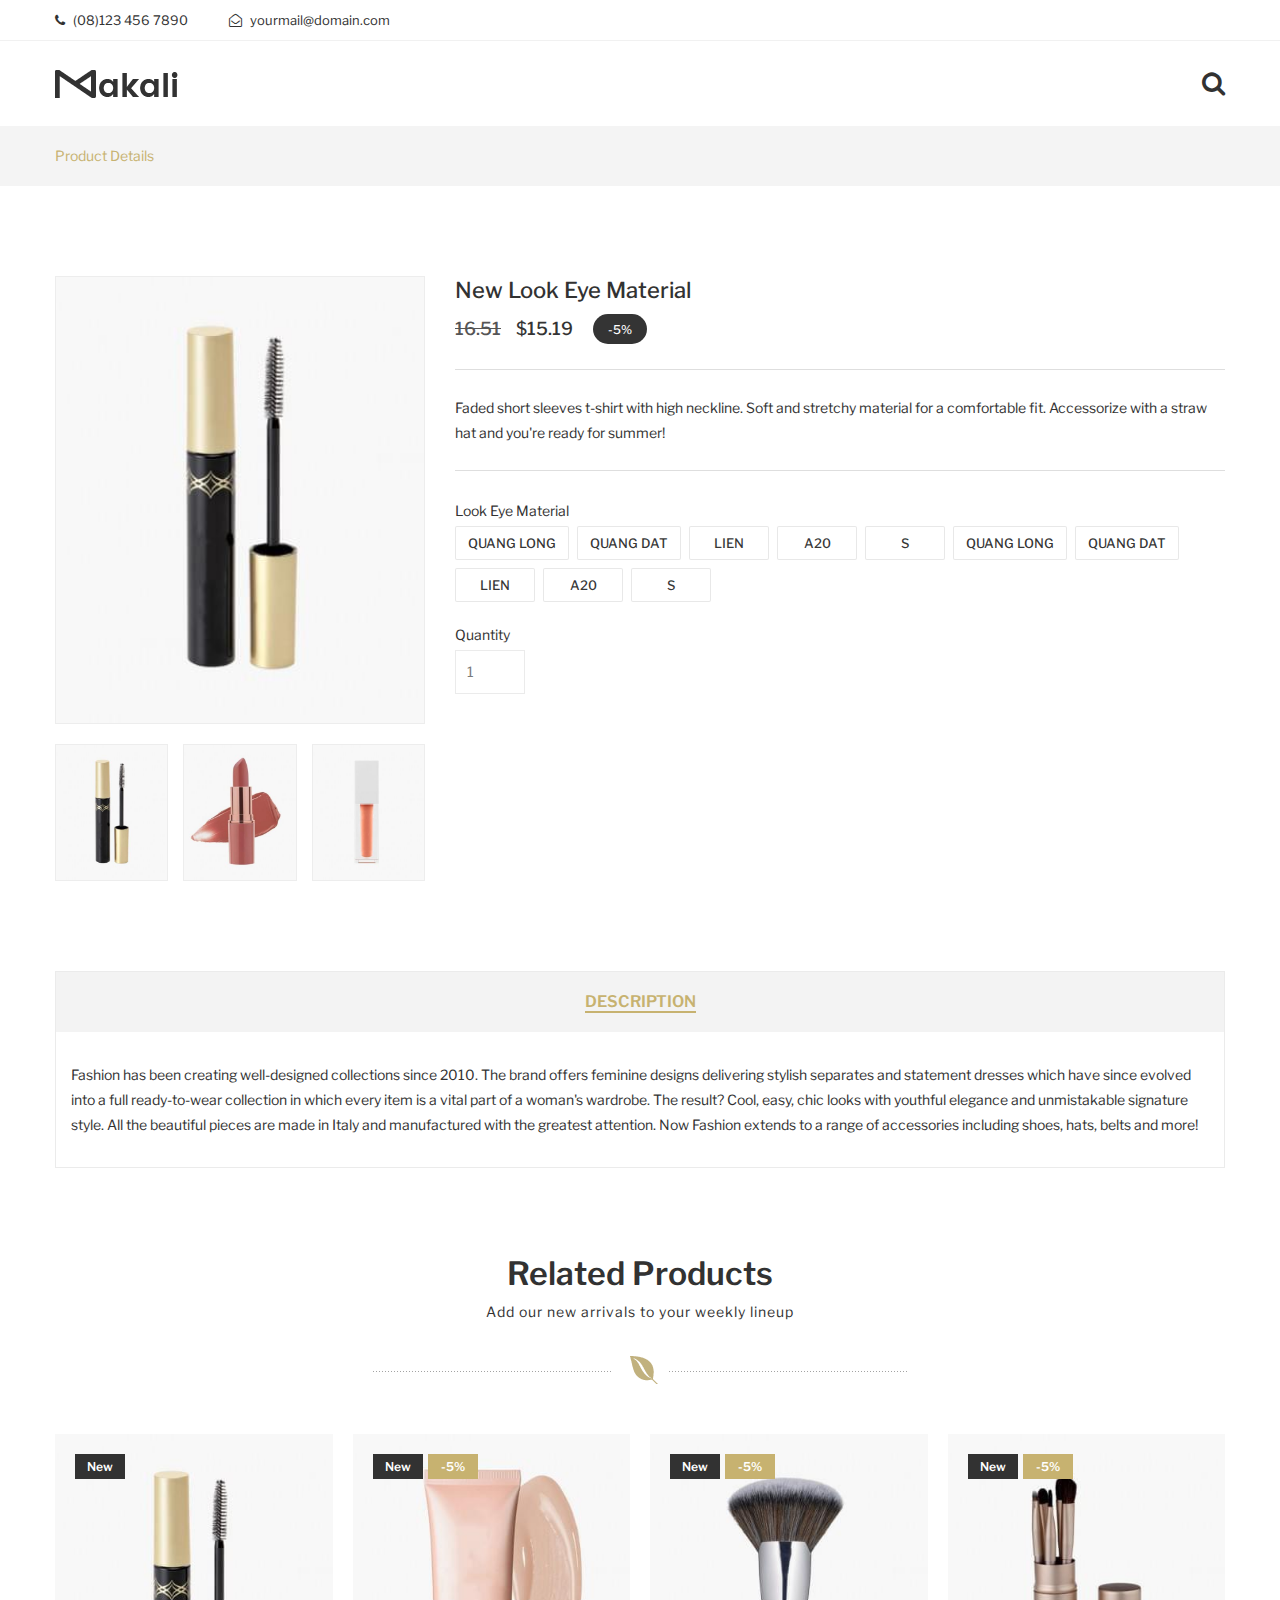
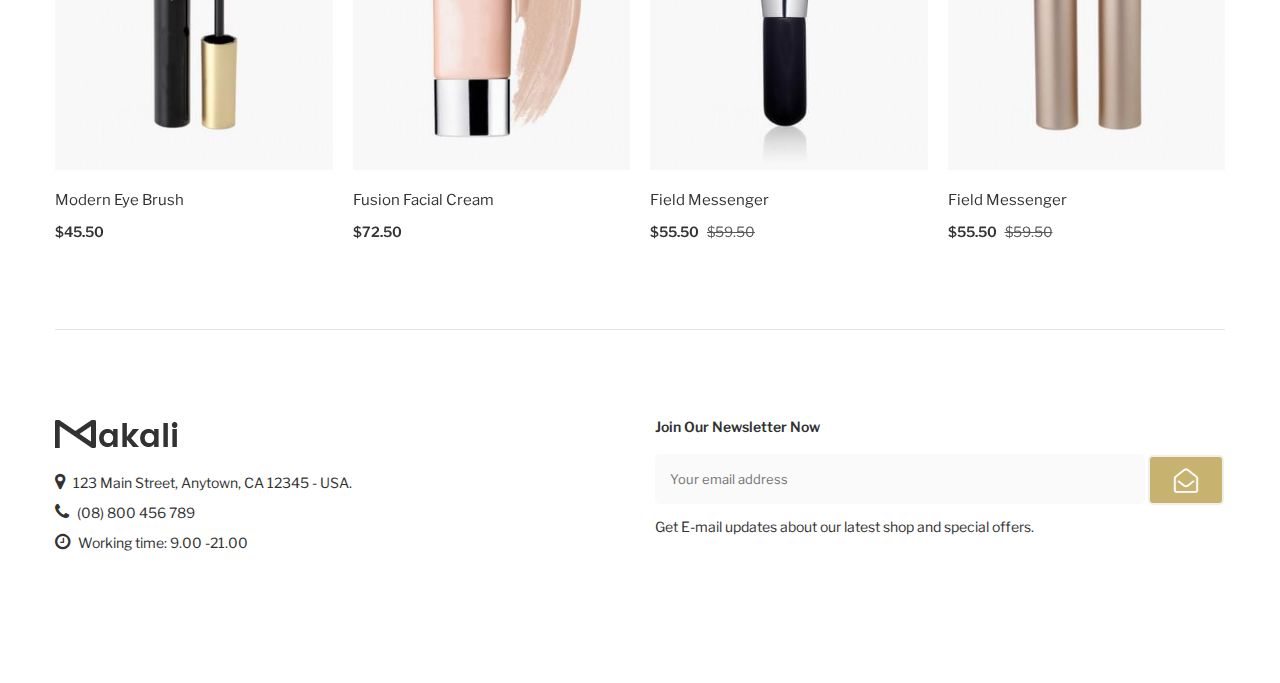
==== commit 5581567e: "edit filter price and product varidation" ====
--- a/product-details.html
+++ b/product-details.html
@@ -102,15 +102,18 @@
                                     <ul>
                                         <!-- Search Box Start Here -->
                                         <li>
-                                            <a href="#">
+                                            <a href="#" class = "url-search" target="_blank" >
                                                 <span class="fa fa-search"></span>
                                             </a>
-                                            <div class="categorie-search-box ht-dropdown">
+                                            <div class="categorie-search-box ht-dropdown search-input">
                                                 <form action="#">
                                                     <input type="text" name="search" placeholder="Search our catalog">
-                                                    <button>
+                                                    <button class = "icon-search-top">
                                                         <span class="fa fa-search"></span>
                                                     </button>
+                                                    <div class="autocom-box">
+                                                        <!-- here list are inserted from javascript -->
+                                                    </div>
                                                 </form>
                                             </div>
                                         </li>
@@ -190,28 +193,23 @@
                             <p class="pro-desc-details">Faded short sleeves t-shirt with high neckline. Soft and
                                 stretchy material for a comfortable fit. Accessorize with a straw hat and you're ready
                                 for summer!</p>
-                            <div class="product-size mtb-30 clearfix">
-                                <label>Size</label>
-                                <select class="">
-                                    <option>S</option>
-                                    <option>M</option>
-                                    <option>L</option>
-                                </select>
-                            </div>
-                            <div class="color clearfix mb-30">
-                                <label>color</label>
-                                <ul class="color-list">
-                                    <li>
-                                        <a class="white" href="#"></a>
-                                    </li>
-                                    <li>
-                                        <a class="orange active" href="#"></a>
-                                    </li>
-                                    <li>
-                                        <a class="paste" href="#"></a>
-                                    </li>
-                                </ul>
-                            </div>
+                            <div class="product-variations">
+                                <label>Look Eye Material</label>
+                                <div class="list-pro-variations">
+                                    <button class="pro-variation">quang long</button> 
+                                    <button class="pro-variation">quang dat</button>
+                                    <button class="pro-variation">lien</button>
+                                    <button class="pro-variation">a20</button>
+                                    <button class="pro-variation">S</button>
+                                    <button class="pro-variation">quang long</button> 
+                                    <button class="pro-variation">quang dat</button>
+                                    <button class="pro-variation">lien</button>
+                                    <button class="pro-variation">a20</button>
+                                    <button class="pro-variation">S</button>
+                                    
+                                </div>
+                            </div>
+                           
                             <div class="quatity-stock">
                                 <label>Quantity</label>
                                 <ul class="d-flex flex-wrap  align-items-center">
@@ -409,7 +407,7 @@
         </div>
         <!-- New Arrival Products End Here -->
         <!-- Footer Area Start Here -->
-<footer class="pb-35">
+    <footer class="pb-35">
             <div class="container">
                 <!-- Footer Middle Start -->
                 <div class="footer-middle ptb-90">
@@ -586,6 +584,8 @@
     </div>
     <!-- Main Wrapper End Here -->
 
+    <script src="js/style.js"></script>
+    <script src="js/suggestions.js"></script>
     <!-- jquery 3.3.1 -->
     <script src="js/vendor/jquery-3.3.1.min.js"></script>
     <!-- Countdown js -->
--- a/style.css
+++ b/style.css
@@ -1,78 +1,5 @@
 /*--------------------------------------------------------------------
-Template Name: Makali;
-Description: Multipurpose HTML Template;
-Version: 1.0;
------------------------------------------------------
-
-    CSS INDEX
-    ================
-    1. Theme Default CSS
-        1.1 Makali's Button Variation
-        1.2 Template Color Variation
-    2. Newsletter Popup CSS
-    3. Header CSS
-        3.01 Header Top CSS
-        3.02 Header Bottom CSS
-        3.03 Organic Header Style
-        3.04 Autopart Header Style
-        3.05 Digital Header Style
-        3.06 Food Header Style
-        3.07 Handmade Header Style
-        3.08 Pet Header Style
-        3.09 Toy Header Style
-        3.10 Book Header Style
-        3.11 Kitchenware Header Style
-        3.12 Sportwear Header Style
-        3.13 Supermarket Header Style
-        3.14 Flower Header Style
-        3.15 Bicycle Header Style
-        3.16 Barber Header Style
-    4. Support Area CSS
-    5. Slider CSS
-    6. All Banner CSS
-        6.01 Banner With Text Area
-        6.02 Banner With Countdown
-        6.03 Bicycle Banner
-        6.04 Barber Banner
-    7. All Products CSS
-        7.01 Four Slide Area
-        7.02 Pet Product Tab
-        7.03 Single Makali Product Two
-    8. Daily Deal Product CSS
-        8.01 Banner Countdown
-    9. Categorie Product CSS
-    10. Blog & Blog Details CSS
-    11. Testmonial CSS
-    12. Multi Setction With Sidebar CSS
-    13. Footer CSS
-    14. Breadcrumb CSS
-    15. Shop Page CSS
-    16. Product Details CSS
-    17. Compare Page CSS
-    18. Checkout CSS
-    19. Cart & Wish List CSS
-    20. About us CSS
-    21. Your Account CSS
-    22. Login CSS
-    23. Register Account & Contact Form CSS
-    24. Forgot Password CSS
-    25. 404 Page CSS
-    26. Popular Categories Area
-        26.01 Pet Categories Style
-        26.02 Kitchenware Category Style
-    27. Newsletter Area
-        27.01 Toy Newsletter Area
-    28. Popular Categories Slider Two
-    29. Product Progressbar
-    30. Instagram Area
-    31. Supermarket Wrapper
-    32. Supermarket Custom Column
-    33. Six Slide Item Slider
-    34. Featured Categories
-    35. Flower Single Product
-    36. Our Services
-    37. Categoires Product
-    
+
 -----------------------------------------------------------------*/
 /* googel font Libre Franklin */
 @import url('https://fonts.googleapis.com/css?family=Libre+Franklin:400,500,600,700');
@@ -88,7 +15,104 @@
     background: #fff;
     line-height: 1.25em;
 }
-
+/* start css filter price */
+    *{}
+
+.list-pro-variations {
+    display: flex;
+    flex-wrap: wrap;
+}
+
+.product-variations {margin-bottom: 15px;margin-top: 30px;}
+
+.list-pro-variations button.pro-variation:hover,
+.list-pro-variations button.pro-variation.active{
+    color: #c7b270;
+    border: 1px solid #c7b270;
+}
+
+.list-pro-variations button.pro-variation {
+    cursor: pointer;
+    min-width: 5rem;
+    min-height: 2.125rem;
+    box-sizing: border-box;
+    padding: .25rem .75rem;
+    margin: 0 8px 8px 0;
+    color: rgba(0,0,0,.8);
+    border-radius: 2px;
+    border: 1px solid rgba(0,0,0,.09);
+    position: relative;
+    background: #fff;
+    outline: 0;
+    text-align: center;
+    font-size: 13px;
+    font-weight: 500;
+    text-transform: uppercase;
+}
+
+button.button-solid.button-solid--primary {
+    height: 1.875rem;
+    text-transform: uppercase;
+    font-weight: 400;
+    width: 100%;
+    background-color: #c7b270;
+    color: #fff;
+    border-radius: 0.125rem;
+    border: 1px solid #c7b270;
+}
+
+.price-range-filter__inputs input.price-range-filter__input {
+    height: 1.875rem;
+    outline: none;
+    background-color: #fff;
+    border: 1px solid rgba(0,0,0,.26);
+    box-sizing: border-box;
+    padding-left: .3125rem;
+    text-transform: uppercase;
+    border-radius: 0.125rem;
+    box-shadow: inset 0 1px 0 0 rgb(0 0 0 / 5%);
+    width: 7rem;
+    font-size: 0.75rem;
+}
+
+.price-range-filter__inputs {
+    margin-bottom: 20px;
+}
+    
+/* end css filter price */
+
+/* ------------------------------- */
+.search-input .autocom-box{
+    padding: 0;
+    opacity: 0;
+    pointer-events: none;
+    max-height: 280px;
+    overflow-y: auto;
+  }
+  
+  .search-input.active .autocom-box{
+    padding: 10px 8px;
+    opacity: 1;
+    pointer-events: auto;
+  }
+  
+  .autocom-box li{
+    list-style: none;
+    padding: 8px 12px;
+    display: none;
+    width: 100%;
+    cursor: default;
+    border-radius: 3px;
+  }
+  
+  .search-input.active .autocom-box li{
+    display: block;
+  }
+  .autocom-box li:hover{
+    background: #efefef;
+  }
+
+  /* ------------------------------- */
 a:hover {
     text-decoration: none;
 }
--- a/css/responsive.css
+++ b/css/responsive.css
@@ -14,6 +14,10 @@
 
 /*=============== Large(LG) Device ===============*/
 @media (min-width: 992px) and (max-width: 1199px) {
+    .price-range-filter__inputs input.price-range-filter__input{
+        width: 5.2rem;
+    }
+
     .header-bottom-list > li > a {
         font-size: 13px;
         padding: 16px 14px 15px;
@@ -84,6 +88,15 @@
 
 /*=============== Medium (md) Device ===============*/
 @media (min-width: 768px) and (max-width: 991px) {
+
+    .price-range-filter__inputs input.price-range-filter__input{
+        width: 9rem;
+    }
+
+    button.button-solid.button-solid--primary{
+        width: 100px;
+    }
+
     .support-desc h6 {
         font-size: 12px;
     }
@@ -104,6 +117,11 @@
 
 /*=============== 0 to 991 ===============*/
 @media (max-width: 991px) {
+
+    button.button-solid.button-solid--primary{
+        width: 100px;
+    }
+
     .pt-90 {
         padding-top: 60px;
     }
@@ -433,6 +451,11 @@
 
 /*=============== Small (sm) Device ===============*/
 @media (max-width: 767px) {
+
+    button.button-solid.button-solid--primary{
+        width: 100px;
+    }
+
     .section-title h2 {
         font-size: 28px;
     }
@@ -636,6 +659,16 @@
 
 /*=============== Mobile Device ===============*/
 @media (max-width: 480px) {
+
+    .price-range-filter__inputs input.price-range-filter__input{
+        width: 100%;
+        margin: 10px 0;
+    }
+
+    .price-range-filter__inputs span{
+        display: none;
+    }
+
     .slider-content h1 {
         font-size: 20px;
     }
@@ -680,7 +713,7 @@
         max-width: 100%;
     }
     .support-desc h6 {
-        ;
+        
         font-size: 13px;
     }
     .header-top-left {
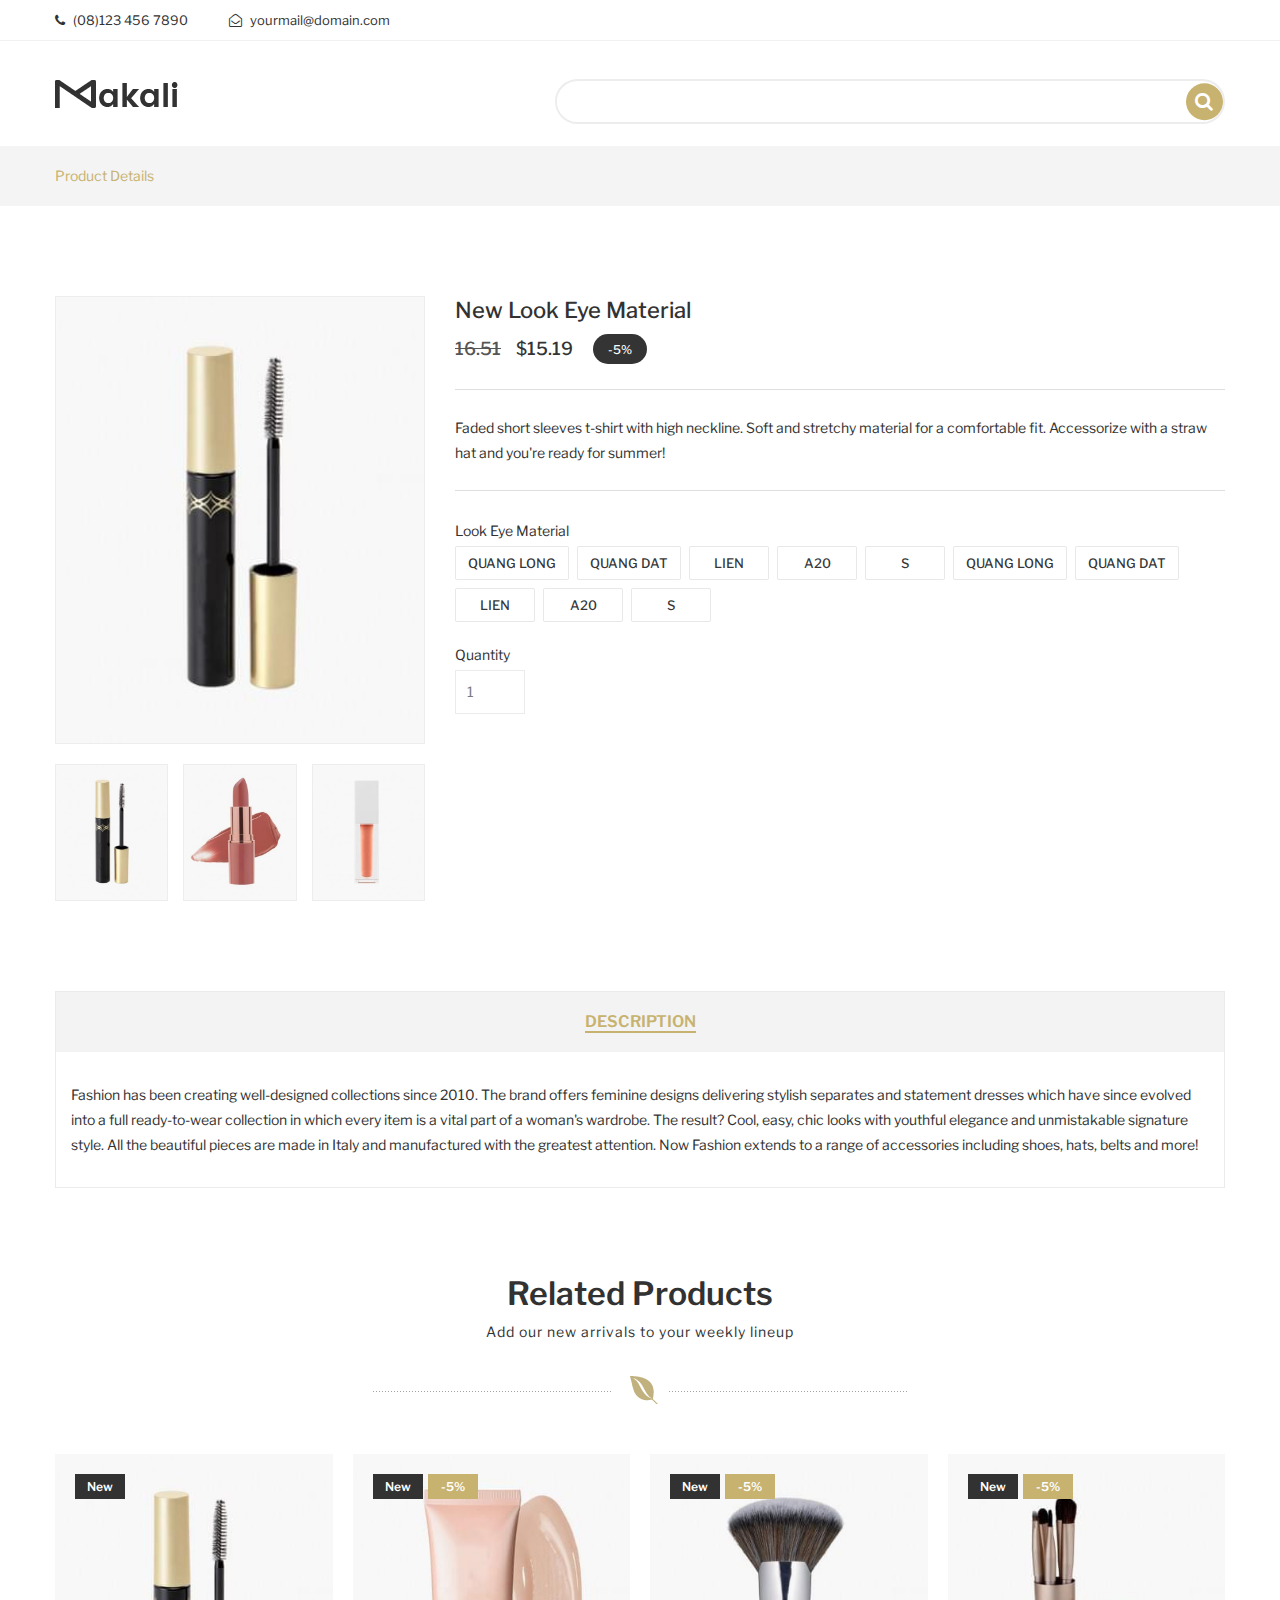
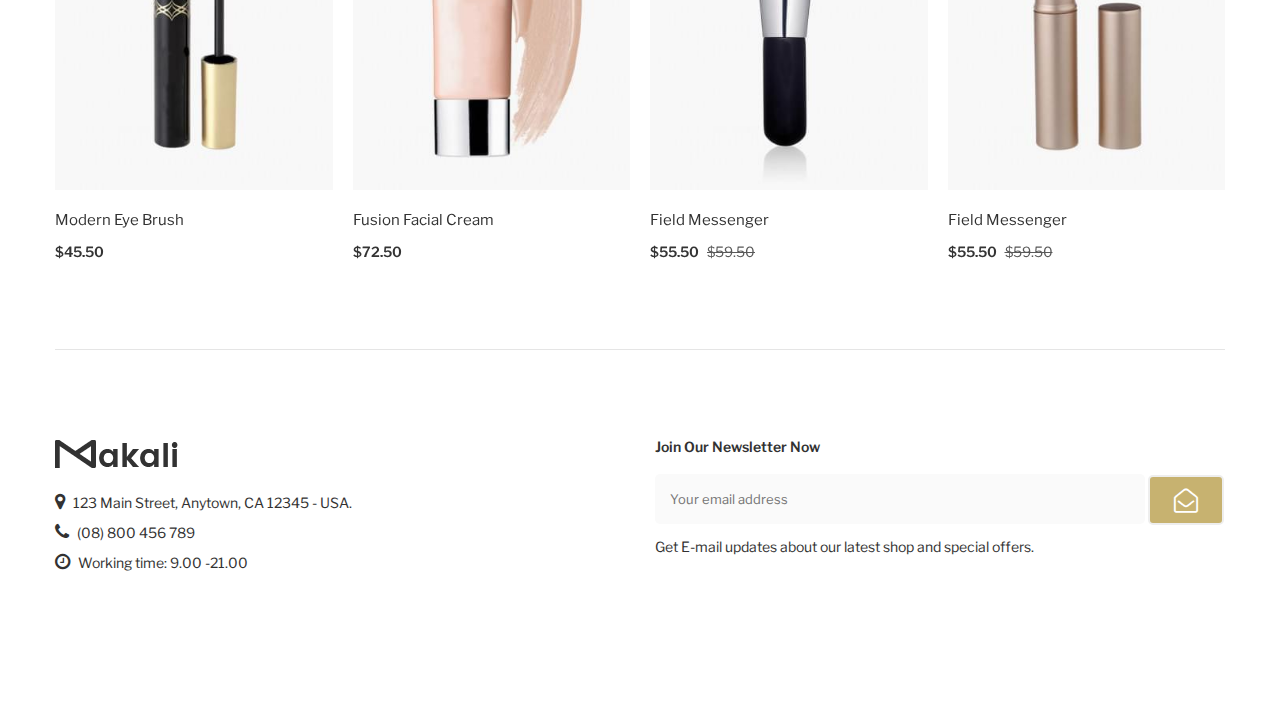
==== commit 3d3f9f43: "edit searchbar" ====
--- a/product-details.html
+++ b/product-details.html
@@ -84,31 +84,31 @@
                             <!-- Logo Start -->
                             <div class="col-xl-3 col-lg-2 col-6">
                                 <div class="logo">
-                                    <a href="index-cosmetic.html">
+                                    <a href="index.html">
                                         <img src="img/logo/logo.png" alt="logo-image">
                                     </a>
                                 </div>
                             </div>
                             <!-- Logo End -->
                             <!-- Menu Area Start Here -->
-                            <div class="col-xl-7 col-lg-8 d-none d-lg-block position-static">
+                            <div class="col-xl-2 col-lg-2 d-none d-lg-block position-static">
                                 <nav>
                                 </nav>
                             </div>
                             <!-- Menu Area End Here -->
                             <!-- Cart Box Start Here -->
-                            <div class="col-xl-2 col-lg-2 col-6">
+                            <div class="col-xl-7 col-lg-8 col-6">
                                 <div class="cart-box">
                                     <ul>
                                         <!-- Search Box Start Here -->
-                                        <li>
-                                            <a href="#" class = "url-search" target="_blank" >
+                                        <li class="searchbar-mobile-table">
+                                            <a href="" class="url-search" target="_blank">
                                                 <span class="fa fa-search"></span>
                                             </a>
                                             <div class="categorie-search-box ht-dropdown search-input">
                                                 <form action="#">
-                                                    <input type="text" name="search" placeholder="Search our catalog">
-                                                    <button class = "icon-search-top">
+                                                    <input type="text" class="search-content" name="search" placeholder="Search our catalog">
+                                                    <button class="icon-search-top icon-search">
                                                         <span class="fa fa-search"></span>
                                                     </button>
                                                     <div class="autocom-box">
@@ -118,7 +118,16 @@
                                             </div>
                                         </li>
                                         <!-- Categorie Search Box End Here -->
-
+                                        <li class="search-device-large search-input">
+                                            <a href="" class="url-search"></a>
+                                            <form action="">
+                                                  <input type="search" class="search-content">
+                                                  <i class="fa fa-search icon-search-device-large icon-search"></i>
+                                                  <div class="autocom-box">
+                                                        <!-- here list are inserted from javascript -->
+                                                    </div>
+                                            </form>
+                                        </li>
                                     </ul>
                                 </div>
                             </div>
@@ -127,11 +136,10 @@
                         <!-- Row End -->
                         <!-- Mobile Menu Start Here -->
 
-                        </div>
-                        <!-- Mobile Menu End Here -->
-                    </div>
-                    <!-- Container End -->
-                </div>
+                    </div>
+                    <!-- Mobile Menu End Here -->
+                </div>
+                <!-- Container End -->
             </div>
             <!-- Header Middle End Here -->
         </header>
--- a/style.css
+++ b/style.css
@@ -15,8 +15,78 @@
     background: #fff;
     line-height: 1.25em;
 }
+
+/* start css searchbar device large */
+
+/* end css searchbar device large */
+*{}
+
+.autocom-box li a {
+    height: 100%;
+    overflow: hidden;
+    text-overflow: ellipsis;
+    white-space: nowrap;
+    display: block;
+}
+.autocom-box li {
+    text-align: left;
+}
+.cart-box > ul > li.search-device-large {
+    padding: 22px 0;
+}
+
+.search-device-large form:hover {
+    cursor: pointer;
+}
+
+.search-device-large i.fa.fa-search {
+    position: absolute;
+    box-sizing: border-box;
+    padding: 9px;
+    width: 37.5px;
+    height: 37.5px;
+    top: 50%;
+    transform: translateY(-50%);
+    right: 0;
+    border-radius: 50%;
+    text-align: center;
+    color: white;
+    font-size: 1.2em;
+    cursor: pointer;
+    background: #c7b270;
+}
+
+.search-device-large form input[type="search"] {
+    position: absolute;
+    right: 0;
+    top: 50%;
+    transform: translateY(-50%);
+    width: 100%;
+    height: 37.5px;
+    border-radius: 20px;
+    line-height: 30px;
+    outline: 0;
+    font-size: 1em;
+    border: 0;
+    padding: 0 20px;
+}
+
+.search-device-large form {
+    position: relative;
+    width: 100%;
+    height: 45px;
+    background: white;
+    border: 2px solid #ededed;
+    border-radius: 25px;
+    box-sizing: border-box;
+}
+
+li.searchbar-mobile-table {
+    display: none;
+}
+
+
 /* start css filter price */
-    *{}
 
 .list-pro-variations {
     display: flex;
@@ -4550,7 +4620,7 @@
 }
 
 .drop-icon::after {
-    content: "";
+    content: "ï„‡";
     font-family: FontAwesome;
     font-size: 16px;
     margin-left: 5px;
@@ -4700,7 +4770,7 @@
     left: auto;
     padding: 0;
     right: 0;
-    width: 400px;
+    width: 460px;
 }
 
 .categorie-search-box form {
@@ -4816,12 +4886,12 @@
 
 .cart-box > ul {
     -moz-box-pack: end;
-    display: -webkit-box;
+    /* display: -webkit-box; */
     display: -ms-flexbox;
-    display: flex;
-    -webkit-box-pack: end;
+    /* display: flex; */
+    /* -webkit-box-pack: end; */
     -ms-flex-pack: end;
-    justify-content: flex-end;
+    /* justify-content: flex-end; */
     -webkit-box-align: center;
     -ms-flex-align: center;
     align-items: center;
@@ -4831,6 +4901,8 @@
     position: relative;
     padding: 30px 0;
     line-height: 1;
+    width: 100%;
+    text-align: right;
 }
 
 .cart-box-width {
@@ -8041,7 +8113,7 @@
 
 
 .quick-view::before {
-    content: "";
+    content: "î™‚";
     font-family: "Pe-icon-7-stroke";
     font-size: 18px;
 }
@@ -8051,7 +8123,7 @@
     background: #fff none repeat scroll 0 0;
     border-radius: 100%;
     color: #a3a3a3;
-    content: "";
+    content: "î˜˜";
     display: block;
     font-size: 20px;
     height: 44px;
@@ -9064,7 +9136,7 @@
 }
 
 .categorie-list a::before {
-    content: "";
+    content: "ï„";
     font-family: FontAwesome;
     font-size: 13px;
     padding-right: 5px;
@@ -10090,7 +10162,7 @@
 .rating-summary li.read-review::before,
 .rating-summary li.write-review::before {
     color: #555;
-    content: "";
+    content: "ïƒ¥";
     font-family: FontAwesome;
     font-size: 15px;
     font-weight: 400;
@@ -10923,7 +10995,7 @@
 
 .payment-accordion h3 a:before,
 .payment-accordion h3.open a:after {
-    content: "Ã¯Ââ€¢";
+    content: "ÃƒÂ¯Ã‚ÂÃ¢â‚¬Â¢";
     display: inline-block;
     font-family: fontawesome;
     font-size: 20px;
@@ -11526,7 +11598,7 @@
 
 .user-name::before {
     color: #555;
-    content: "";
+    content: "ï";
     font-family: FontAwesome;
     font-size: 18px;
     left: 0;
@@ -12496,9 +12568,9 @@
 }
 .categoires-inner_btn{
     position: absolute;
-	left: 50%;
-	top: 50%;
-	transform: translate(-50%, -50%);
+    left: 50%;
+    top: 50%;
+    transform: translate(-50%, -50%);
 }
 .categoires-inner_btn a{
     background-color: #ffffff;
--- a/css/responsive.css
+++ b/css/responsive.css
@@ -117,6 +117,14 @@
 
 /*=============== 0 to 991 ===============*/
 @media (max-width: 991px) {
+    li.searchbar-mobile-table {
+    display: block;
+    }
+
+
+    .cart-box > ul > li.search-device-large {
+        display: none;
+    }
 
     button.button-solid.button-solid--primary{
         width: 100px;
@@ -567,6 +575,11 @@
 
 /*=============== Tablet Device ===============*/
 @media (max-width: 575px) {
+
+    .categorie-search-box{
+        width: 400px;
+    }
+
     .header-top-right > ul > li > a {
         font-size: 13px;
     }
@@ -685,7 +698,6 @@
     .categorie-search-box {
         left: auto;
         padding: 0;
-        right: -110px;
         width: 280px;
     }
     .header-style-two .logo {
